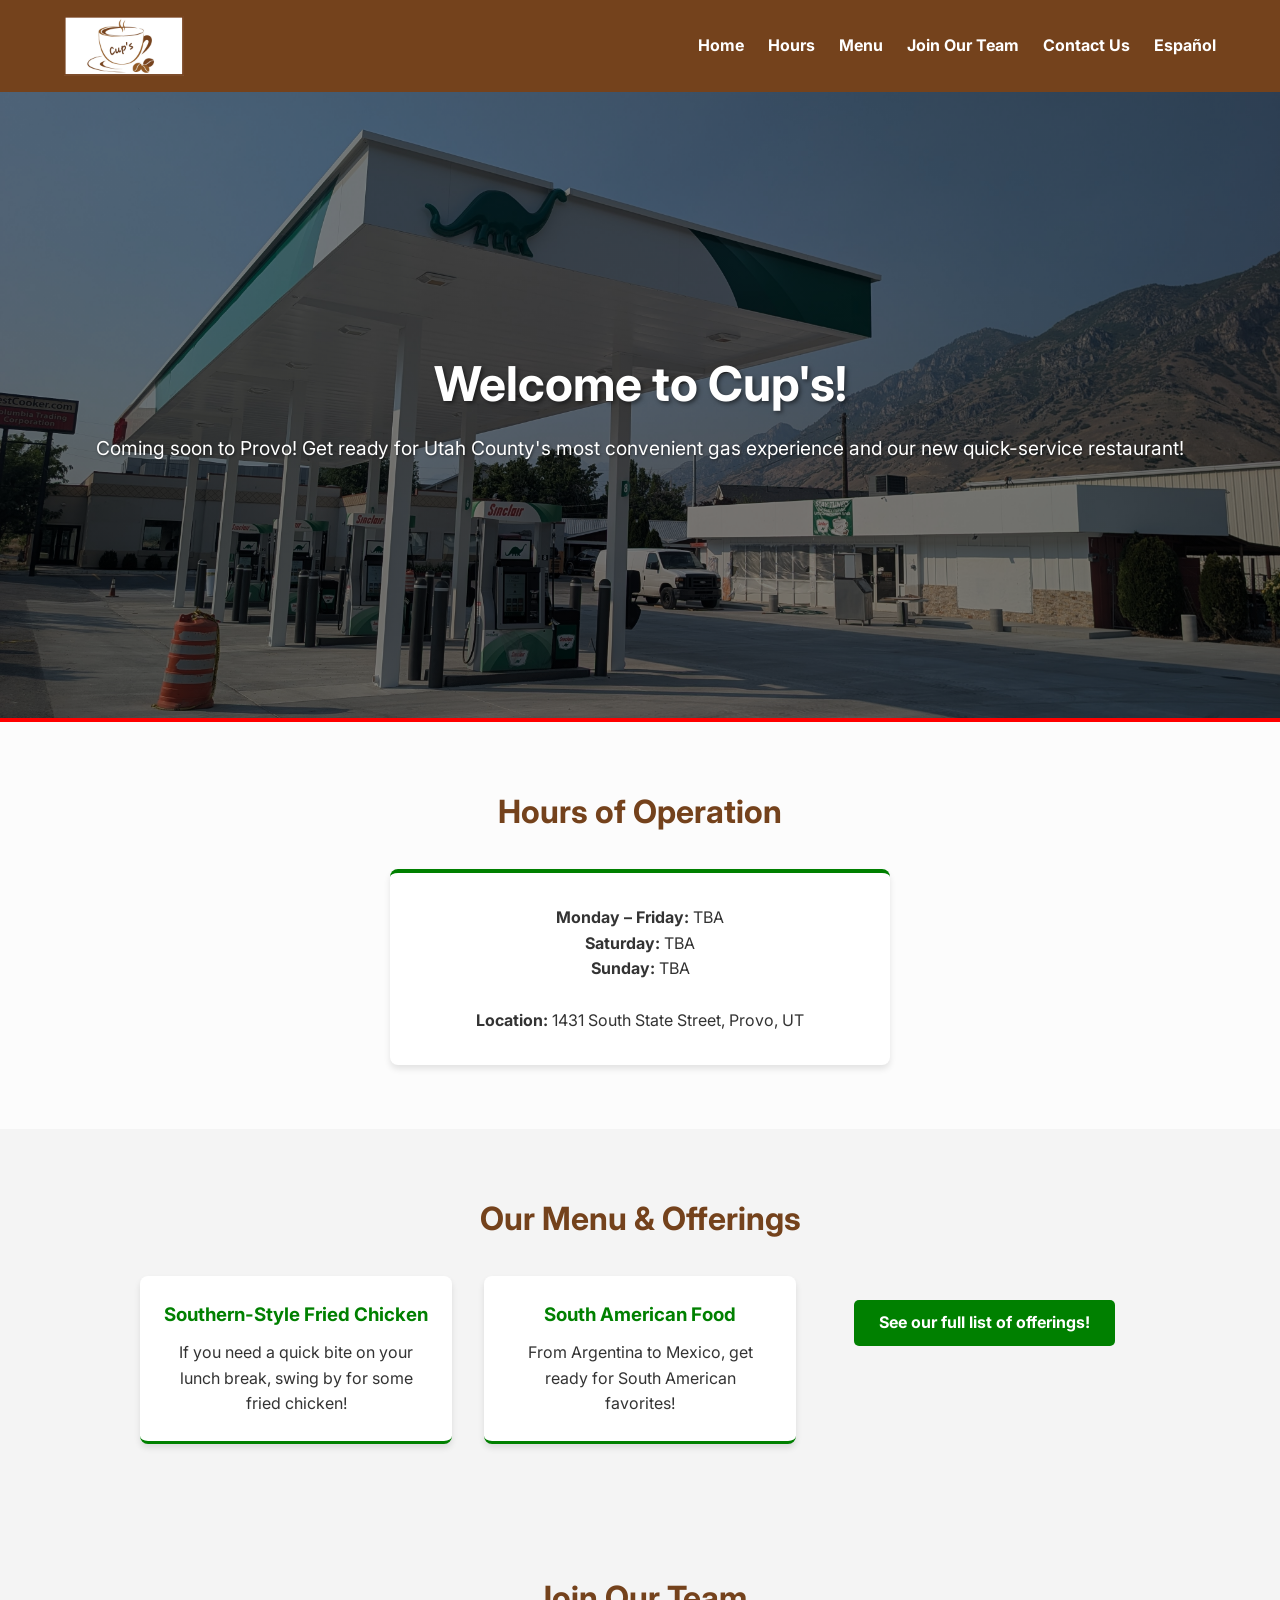
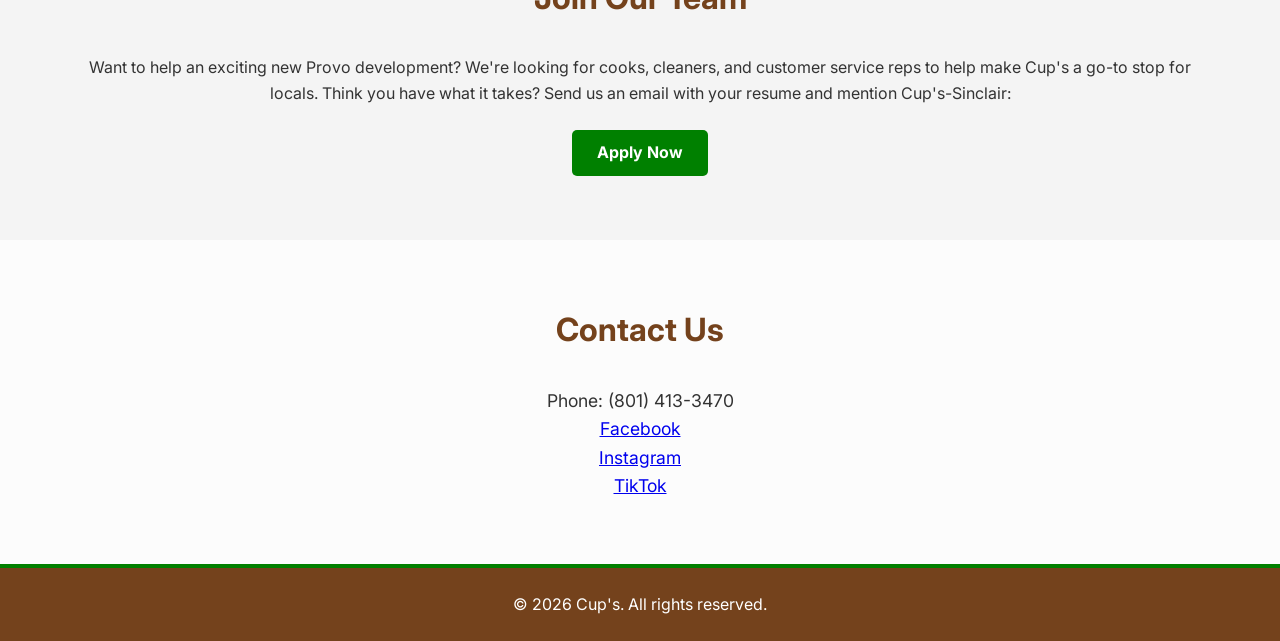
==== index.html @ 908e219f "Add files via upload" ====
<!DOCTYPE html>
<html lang="en">
<head>
    <meta charset="UTF-8">
    <meta name="viewport" content="width=device-width, initial-scale=1.0">
    <title>Cup's</title>
    <link rel="preconnect" href="https://fonts.googleapis.com">
    <link rel="preconnect" href="https://fonts.gstatic.com" crossorigin>
    <link href="https://fonts.googleapis.com/css2?family=Inter:wght@400;600;700&display=swap" rel="stylesheet">
    <link rel="stylesheet" href="css/style.css">
</head>
<body>

    <!-- HEADER & NAVIGATION -->
    <header>
        <div class="logo">
            <a href="/">
                <img src="images/Cup's Vector.pdf.jpg" alt="Cup's Logo" class="header-logo">
            </a>
        </div>
        <nav>
            <ul>
                <li><a href="#home">Home</a></li>
                <li><a href="#hours">Hours</a></li>
                <li><a href="#menu">Menu</a></li>
                <li><a href="#careers">Join Our Team</a></li>
                <li><a href="#about">Contact Us</a></li>
                <li><a href="index-es.html" target="_blank">Español</a></li>
            </ul>
        </nav>
    </header>

    <!-- HOME/HERO SECTION (Add your main photo here) -->
    <section id="home" class="hero">
        <!-- To add a background image, you'll edit the .hero class in the CSS file -->
        <div class="hero-content">
            <h2>Welcome to Cup's!</h2>
            <p>Coming soon to Provo! Get ready for Utah County's most convenient gas experience and our new quick-service restaurant!</p>
        </div>
    </section>

    <!-- HOURS SECTION -->
    <section id="hours" class="content-section">
        <h2>Hours of Operation</h2>
        <div class="hours-box">
            <p><strong>Monday &ndash; Friday:</strong> TBA</p>
            <p><strong>Saturday:</strong> TBA</p>
            <p><strong>Sunday:</strong> TBA</p>
            <br>
            <p><strong>Location:</strong> 1431 South State Street, Provo, UT</p>
        </div>
    </section>

    <!-- MENU SECTION -->
    <section id="menu" class="content-section bg-light">
        <h2>Our Menu & Offerings</h2>
        <div class="menu-grid">
            <div class="menu-item">
                <h3>Southern-Style Fried Chicken</h3>
                <p>If you need a quick bite on your lunch break, swing by for some fried chicken!</p>
            </div>
            <div class="menu-item">
                <h3>South American Food</h3>
                <p>From Argentina to Mexico, get ready for South American favorites!</p>
                 
            </div>
             <div>
                <a href="./images/Our Menu.pdf" class="apply-btn" target="_blank">See our full list of offerings!</a>
            </div>
        </div>   
    </section>

    <!-- JOIN OUR TEAM SECTION -->
    <section id ="careers" class="content-section bg-light">
        <h2>Join Our Team</h2>
        <p>Want to help an exciting new Provo development? We're looking for cooks, cleaners, and customer service reps to help make Cup's a go-to stop for locals. Think you have what it takes? Send us an email with your resume and mention Cup's-Sinclair:</p>
        <a href="mailto:boscanfoods@gmail.com" class="apply-btn" target="_blank">Apply Now</a>
    </section>

    <!-- ABOUT US SECTION -->
    <section id="about" class="content-section">
        <!-- <h2>About Us</h2> -->
        <!-- You can add a photo of your team or storefront right here -->
        <!-- <img src="your-image.jpg" alt="Our Storefront" class="about-image"> -->
        <!-- <p>We are a locally owned and operated gas station and restaurant dedicated to serving our community. Whether you're filling up the tank, grabbing a quick bite on your lunch break, or picking up something you forgot on the way home, we've got you covered with fast, friendly service.</p>
        <br> -->
        <h2>Contact Us</h2>
        <p>Phone: (801) 413-3470</p>
        <p><a href="https://www.facebook.com/profile.php?id=61591432169184" target="_blank">Facebook</a></p>
        <p><a href="https://www.instagram.com/cupssinclair/" target="_blank">Instagram</a></p>
        <p><a href="https://www.tiktok.com/@cupsinclair" target="_blank">TikTok</a></p>
    </section> 

    <!-- FOOTER -->
    <footer>
        <p>&copy; 2026 Cup's. All rights reserved.</p>
    </footer>

</body>
</html>
---- css/style.css ----
/* --- GLOBAL STYLES --- */
* {
    margin: 0;
    padding: 0;
    box-sizing: border-box;
    font-family: 'Inter', sans-serif; /* This is the new, modern font! */
}

body {
    line-height: 1.6;
    color: #333;
    background-color: #fcfcfc;
}

/* --- HEADER & NAV --- */
header {
    background-color: #74421c; /* Convenience Store Brown */
    color: #fff;
    padding: 1rem 5%;
    display: flex;
    justify-content: space-between;
    align-items: center;
    position: sticky;
    top: 0;
    z-index: 100;
}

header h1 {
    
    font-size: 1.5rem;
}
.header-logo {
    max-height: 60px; /* This restricts the height so it fits nicely in the header */
    width: auto;      /* This ensures the image doesn't get stretched or squished */
    display: block;
}
nav ul {
    list-style: none;
    display: flex;
    gap: 1.5rem;
}

nav a {
    color: #fff;
    text-decoration: none;
    font-weight: bold;
    transition: color 0.3s ease;
}

nav a:hover {
    color: #FF0000; /* Sinclair Red */
}

/* --- HERO SECTION --- */
.hero {
    /* To add your business photo, replace the background color with a background-image property:
       background-image: url('your-store-photo.jpg'); */
    background-image: linear-gradient(rgba(0,0,0,0.5),rgba(0,0,0,0.5)), url('../images/Storefront.jpg');
    background-size: cover;
    background-position: center 45%;
    height: 70vh;
    display: flex;
    align-items: center;
    justify-content: center;
    text-align: center;
    color: white;
    padding: 0 20px;
    border-bottom: 4px solid #FF0000; /* Sinclair Red Accent */
}

.hero-content h2 {
    font-size: 3rem;
    margin-bottom: 10px;
    text-shadow: 2px 2px 4px rgba(0,0,0,0.5);
}

.hero-content p {
    font-size: 1.2rem;
    text-shadow: 1px 1px 3px rgba(0,0,0,0.5);
}

/* --- CONTENT SECTIONS --- */
.content-section {
    padding: 4rem 5%;
    text-align: center;
    scroll-margin-top: 80px;
}

.content-section h2 {
    font-size: 2rem;
    margin-bottom: 2rem;
    color: #74421c; /* Convenience Store Brown */
}

.bg-light {
    background-color: #f4f4f4;
}

/* --- HOURS SECTION --- */
.hours-box {
    max-width: 500px;
    margin: 0 auto;
    background: #fff;
    padding: 2rem;
    border-radius: 8px;
    box-shadow: 0 4px 6px rgba(0,0,0,0.1);
    border-top: 4px solid #008000; /* Sinclair Green Accent */
}

/* --- MENU GRID --- */
.menu-grid {
    display: grid;
    grid-template-columns: repeat(auto-fit, minmax(250px, 1fr));
    gap: 2rem;
    max-width: 1000px;
    margin: 0 auto;
}

.menu-item {
    background: #fff;
    padding: 1.5rem;
    border-radius: 8px;
    box-shadow: 0 4px 6px rgba(0,0,0,0.1);
    border-bottom: 3px solid #008000; /* Sinclair Green Accent */
}

.menu-item h3 {
    margin-bottom: 10px;
    color: #008000; /* Sinclair Green */
}

/* --- ABOUT US --- */
.about-image {
    max-width: 100%;
    height: auto;
    border-radius: 8px;
    margin-bottom: 1.5rem;
}

#about p {
    max-width: 800px;
    margin: 0 auto;
    font-size: 1.1rem;
}

/* ---CAREERS BUTTON --- */
.apply-btn {
    display: inline-block;
    margin-top: 1.5rem;
    padding: 10px 25px;
    background-color: #008000; /*Sinclair Green */
    color: #fff;
    text-decoration: none;
    font-weight: bold;
    border-radius: 5px;
    transition: background-color 0.3s ease;
}
.apply-btn:hover {
    background-color: #74421c; /*Changes to Convenience Store Brown When Clicked */
}

/* --- FOOTER --- */
footer {
    background-color: #74421c; /* Convenience Store Brown */
    color: #fff;
    text-align: center;
    padding: 1.5rem 0;
    margin-top: 1 rem;
    border-top: 4px solid #008000; /* Sinclair Green Accent */
}

/* --- MOBILE RESPONSIVENESS --- */
@media (max-width: 768px) {
    header {
        flex-direction: column;
        gap: 1rem;
    }
    .hero-content h2 {
        font-size: 2rem;
    }
}
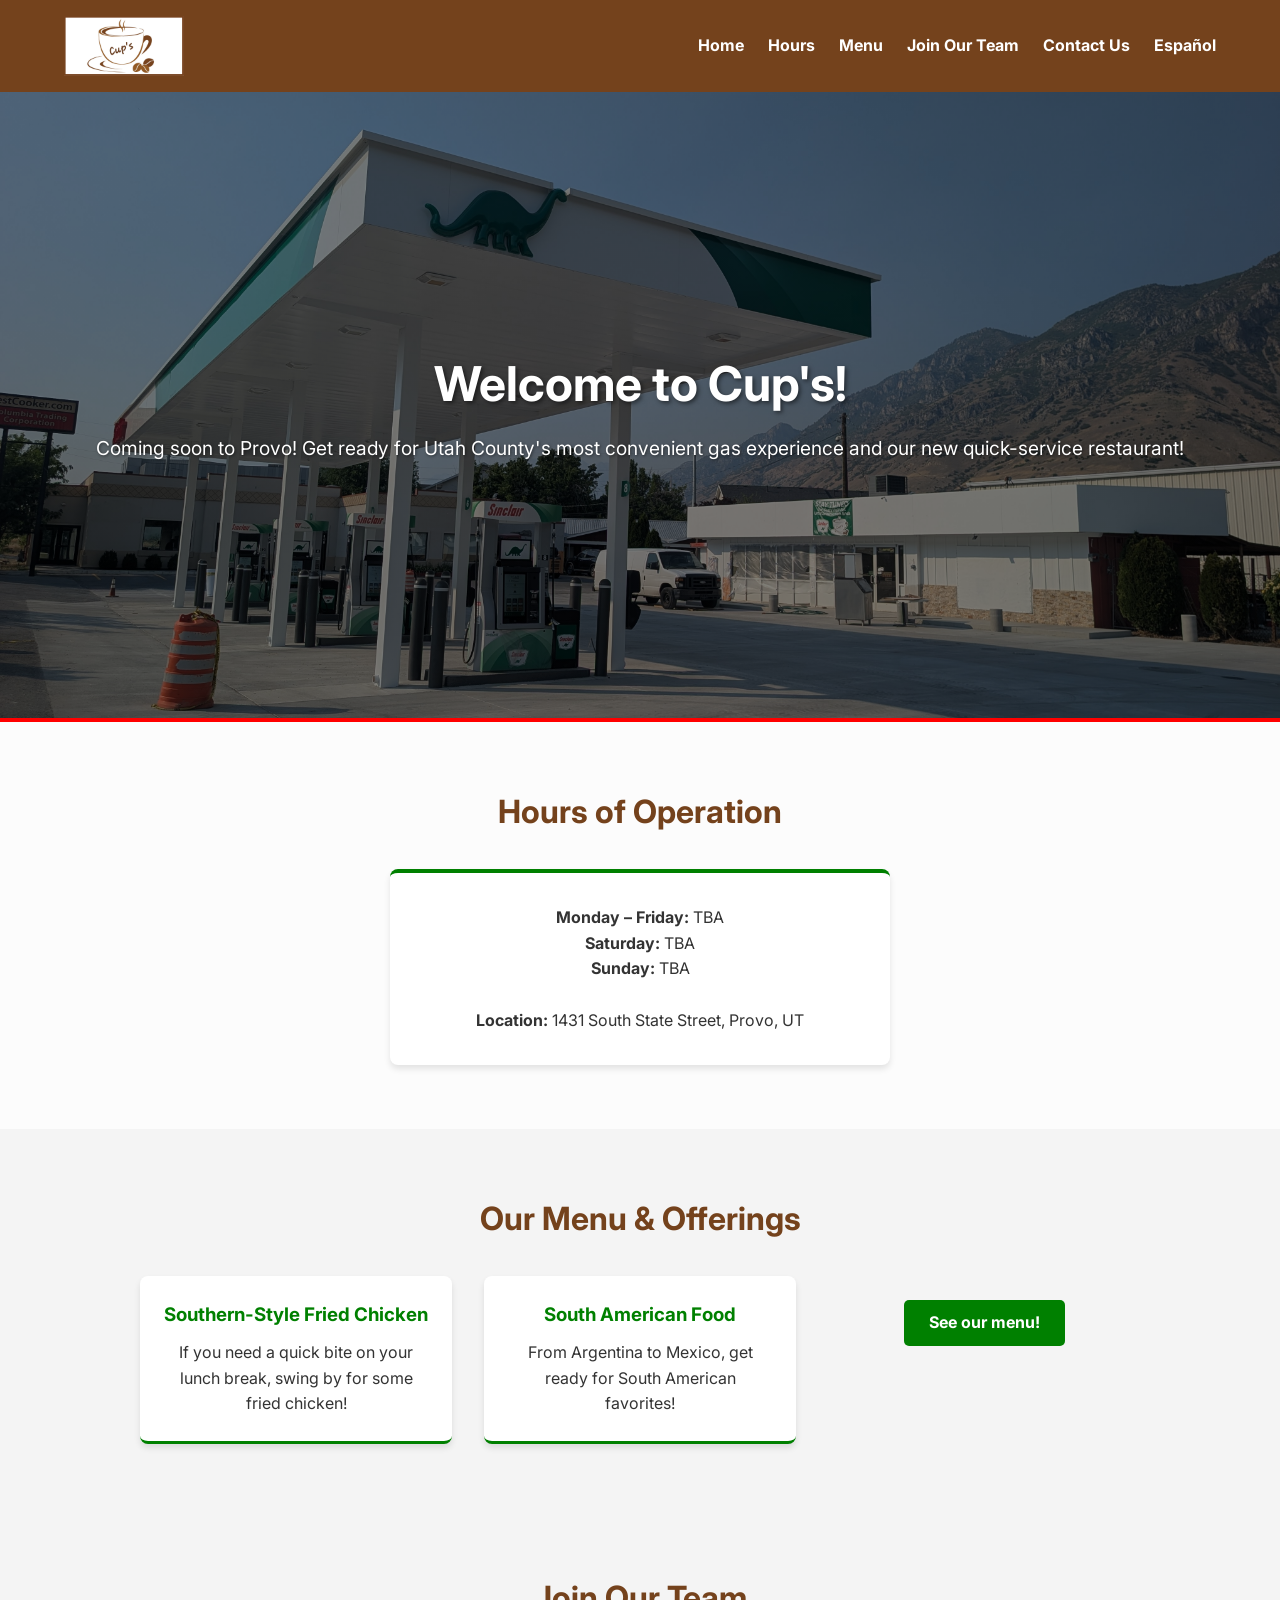
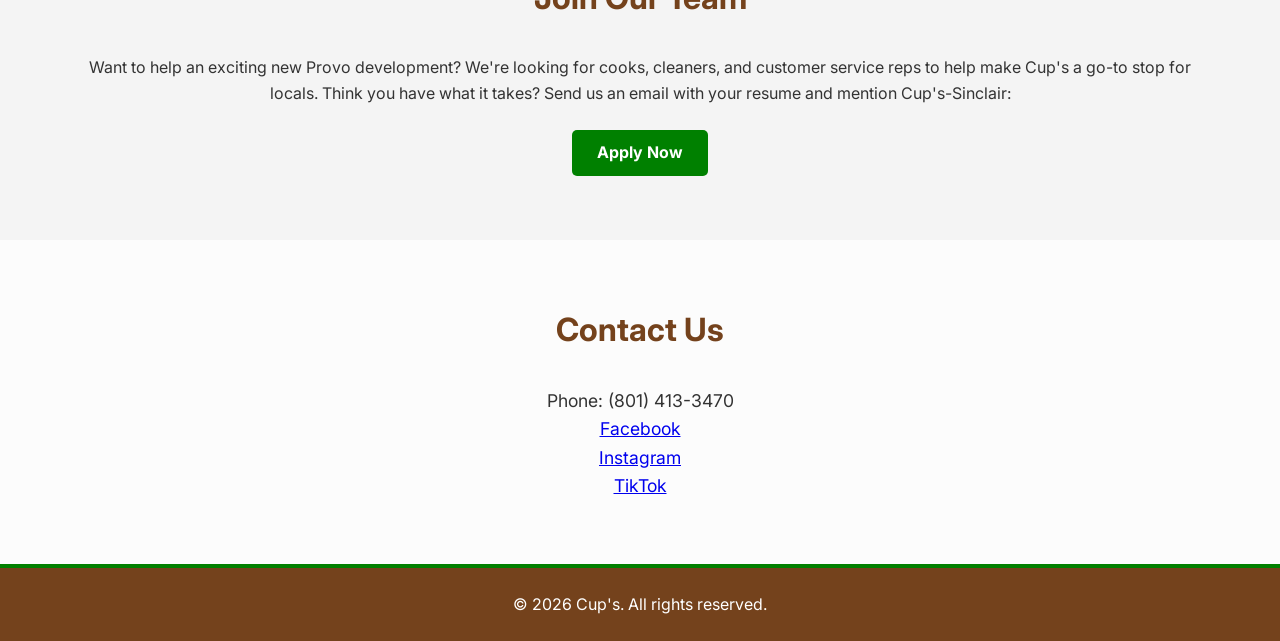
==== commit b4b02948: "Add files via upload" ====
--- a/index.html
+++ b/index.html
@@ -65,7 +65,7 @@
                  
             </div>
              <div>
-                <a href="./images/Our Menu.pdf" class="apply-btn" target="_blank">See our full list of offerings!</a>
+                <a href="./images/Our Menu.pdf" class="apply-btn" target="_blank">See our menu!</a>
             </div>
         </div>   
     </section>
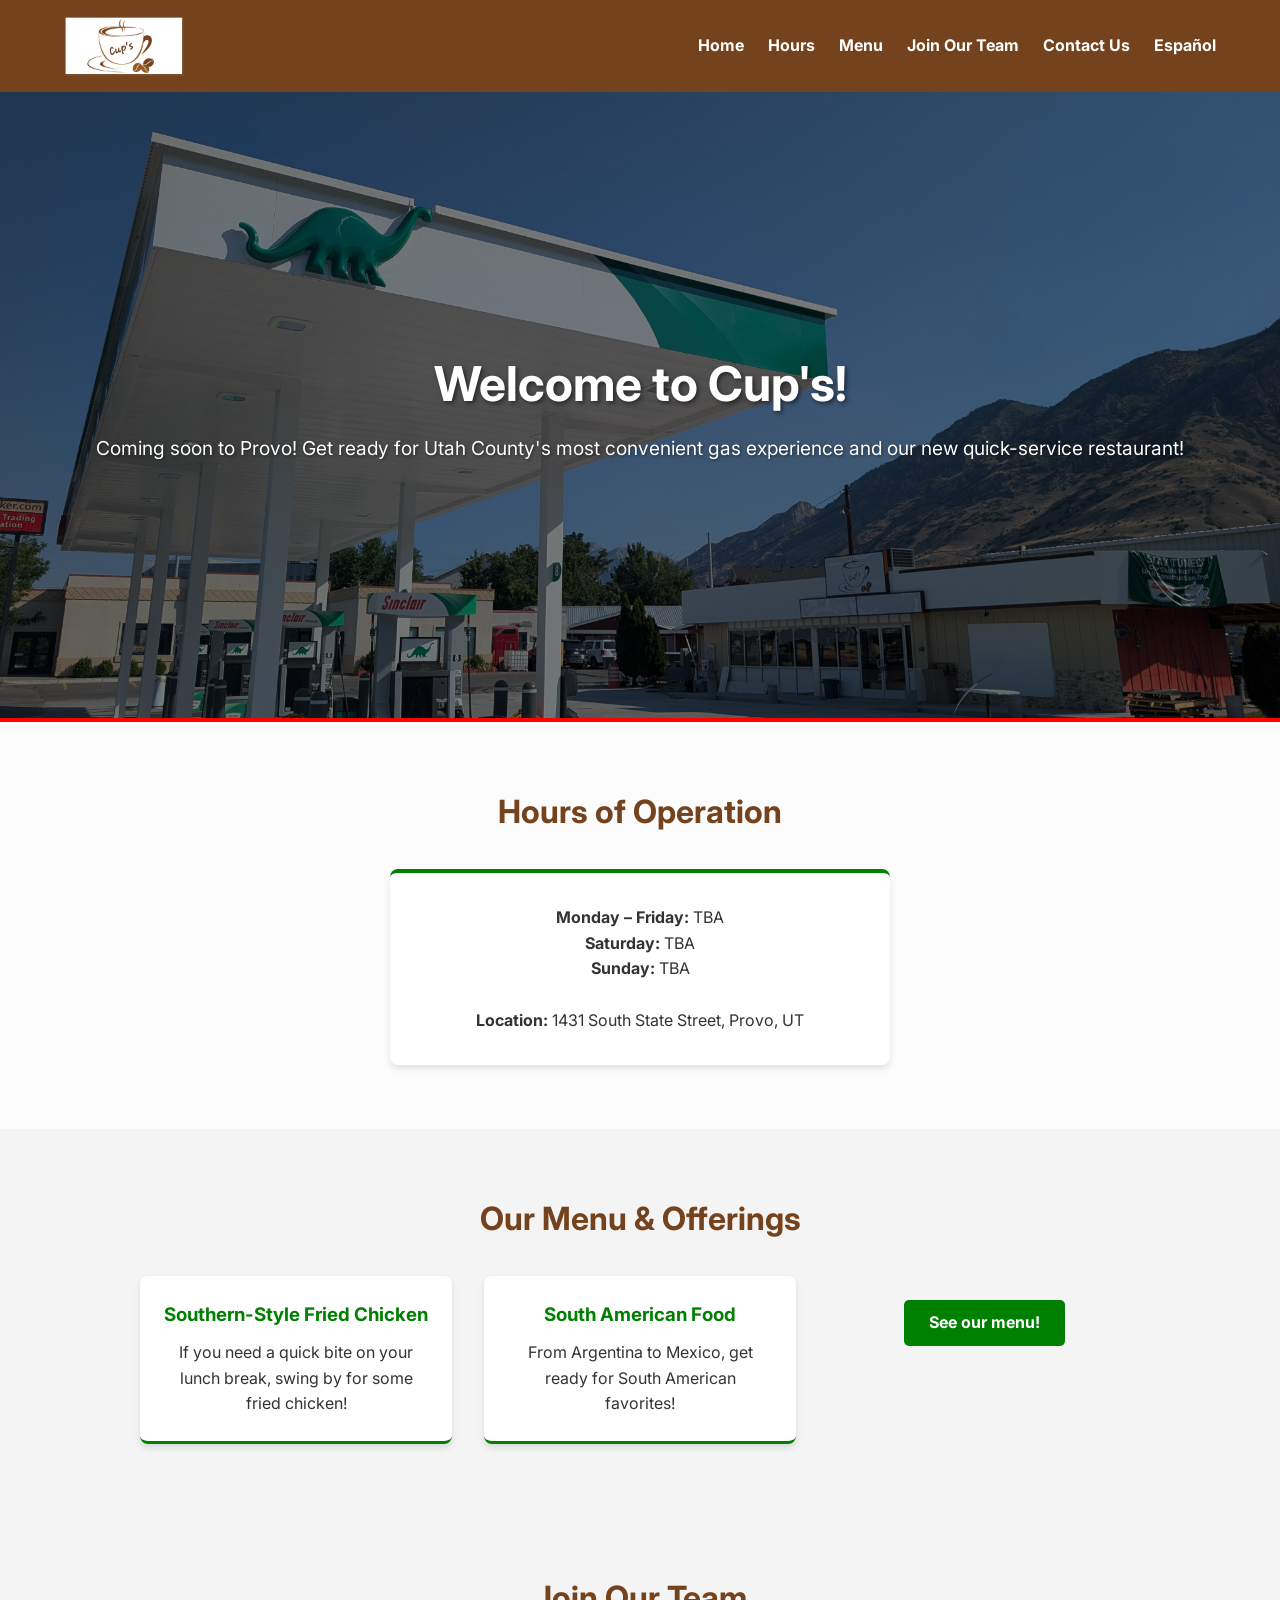
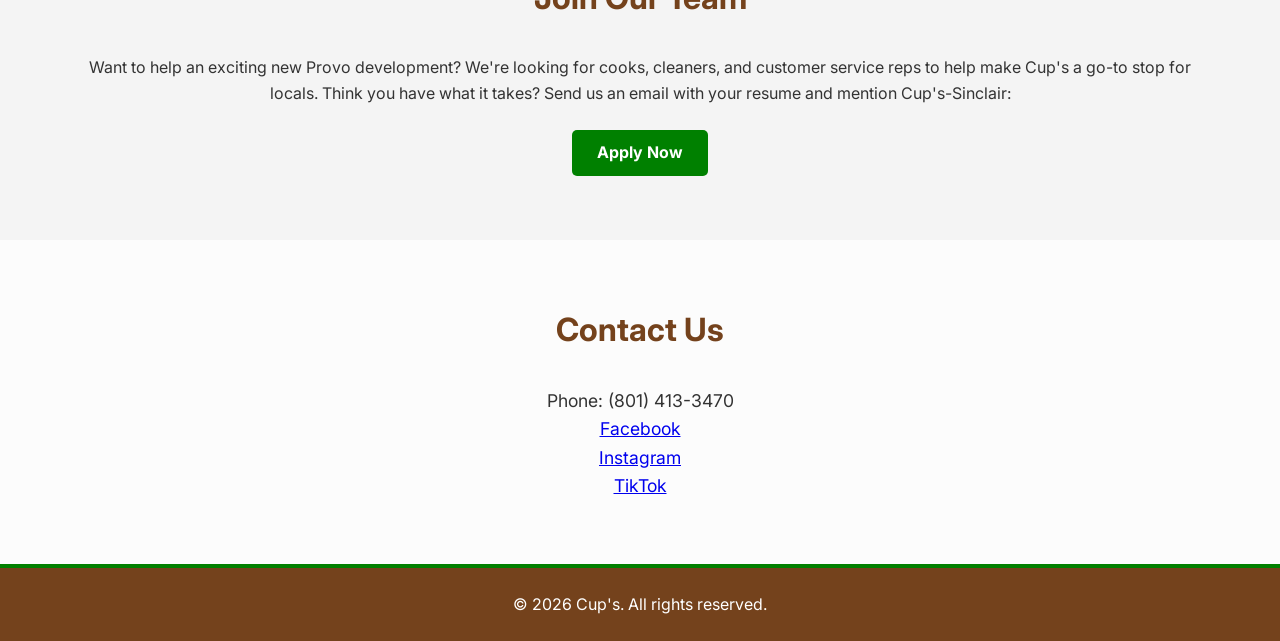
==== commit 3760e127: "Add files via upload" ====
--- a/index.html
+++ b/index.html
@@ -1,9 +1,19 @@
 <!DOCTYPE html>
 <html lang="en">
 <head>
+    <!-- Google tag (gtag.js) -->
+<script async src="https://www.googletagmanager.com/gtag/js?id=G-DB7R8GHNXZ"></script>
+<script>
+  window.dataLayer = window.dataLayer || [];
+  function gtag(){dataLayer.push(arguments);}
+  gtag('js', new Date());
+
+  gtag('config', 'G-DB7R8GHNXZ');
+</script>
     <meta charset="UTF-8">
     <meta name="viewport" content="width=device-width, initial-scale=1.0">
     <title>Cup's</title>
+    <link rel="icon" type="image/png" href="./images/CupsLogoCircle.png">
     <link rel="preconnect" href="https://fonts.googleapis.com">
     <link rel="preconnect" href="https://fonts.gstatic.com" crossorigin>
     <link href="https://fonts.googleapis.com/css2?family=Inter:wght@400;600;700&display=swap" rel="stylesheet">
@@ -87,7 +97,7 @@
         <h2>Contact Us</h2>
         <p>Phone: (801) 413-3470</p>
         <p><a href="https://www.facebook.com/profile.php?id=61591432169184" target="_blank">Facebook</a></p>
-        <p><a href="https://www.instagram.com/cupssinclair/" target="_blank">Instagram</a></p>
+        <p><a href="https://www.instagram.com/sinclaircups/" target="_blank">Instagram</a></p>
         <p><a href="https://www.tiktok.com/@cupsinclair" target="_blank">TikTok</a></p>
     </section> 
 
--- a/css/style.css
+++ b/css/style.css
@@ -55,7 +55,7 @@
 .hero {
     /* To add your business photo, replace the background color with a background-image property:
        background-image: url('your-store-photo.jpg'); */
-    background-image: linear-gradient(rgba(0,0,0,0.5),rgba(0,0,0,0.5)), url('../images/Storefront.jpg');
+    background-image: linear-gradient(rgba(0,0,0,0.5),rgba(0,0,0,0.5)), url('../images/NewWebsiteBanner.jpg');
     background-size: cover;
     background-position: center 45%;
     height: 70vh;
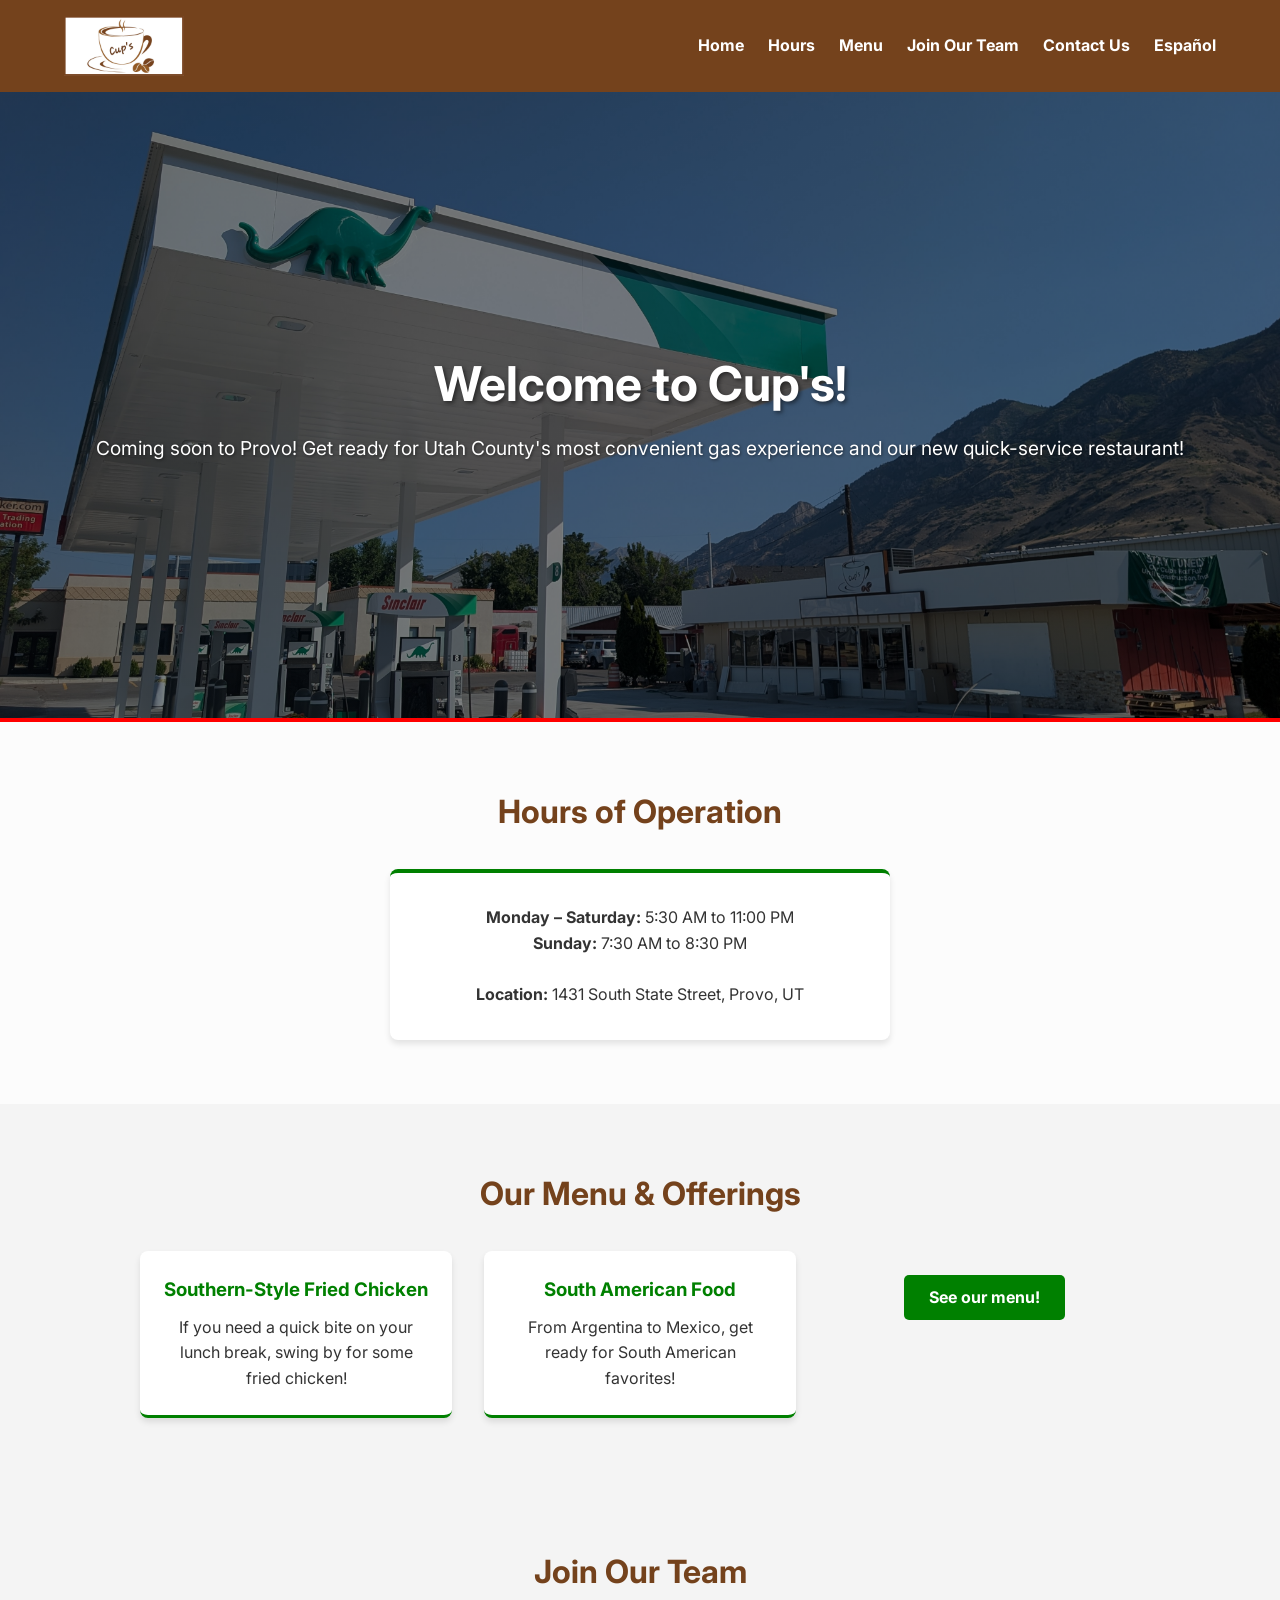
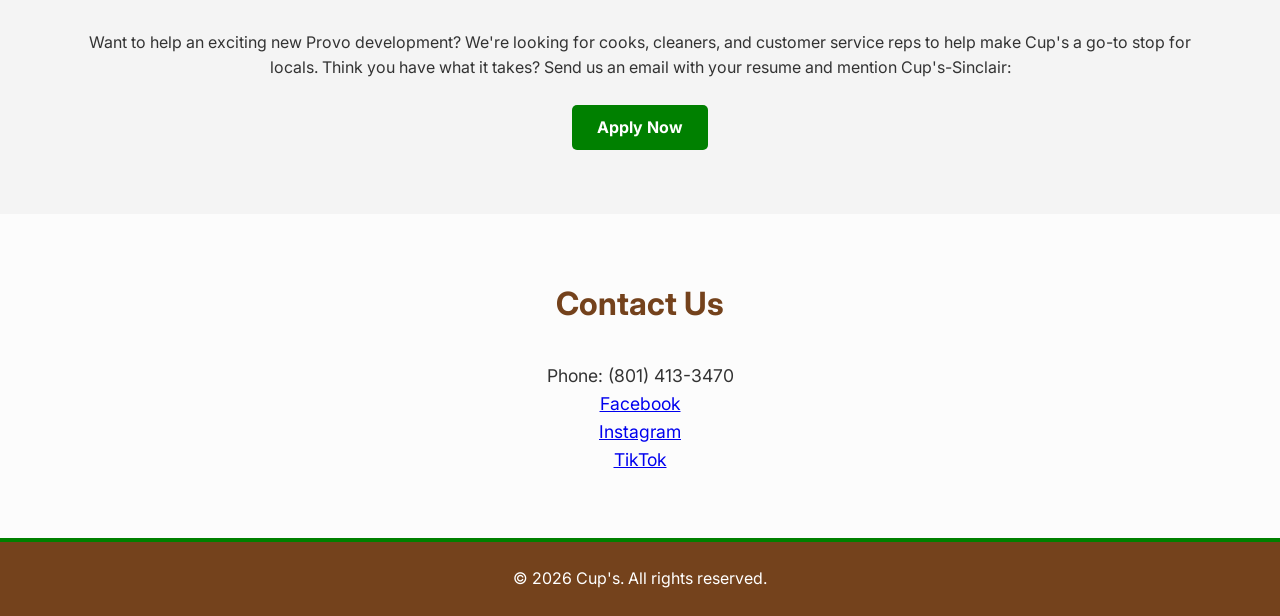
==== commit 18749024: "Add files via upload" ====
--- a/index.html
+++ b/index.html
@@ -53,9 +53,8 @@
     <section id="hours" class="content-section">
         <h2>Hours of Operation</h2>
         <div class="hours-box">
-            <p><strong>Monday &ndash; Friday:</strong> TBA</p>
-            <p><strong>Saturday:</strong> TBA</p>
-            <p><strong>Sunday:</strong> TBA</p>
+            <p><strong>Monday &ndash; Saturday:</strong> 5:30 AM to 11:00 PM</p>
+            <p><strong>Sunday:</strong> 7:30 AM to 8:30 PM</p>
             <br>
             <p><strong>Location:</strong> 1431 South State Street, Provo, UT</p>
         </div>
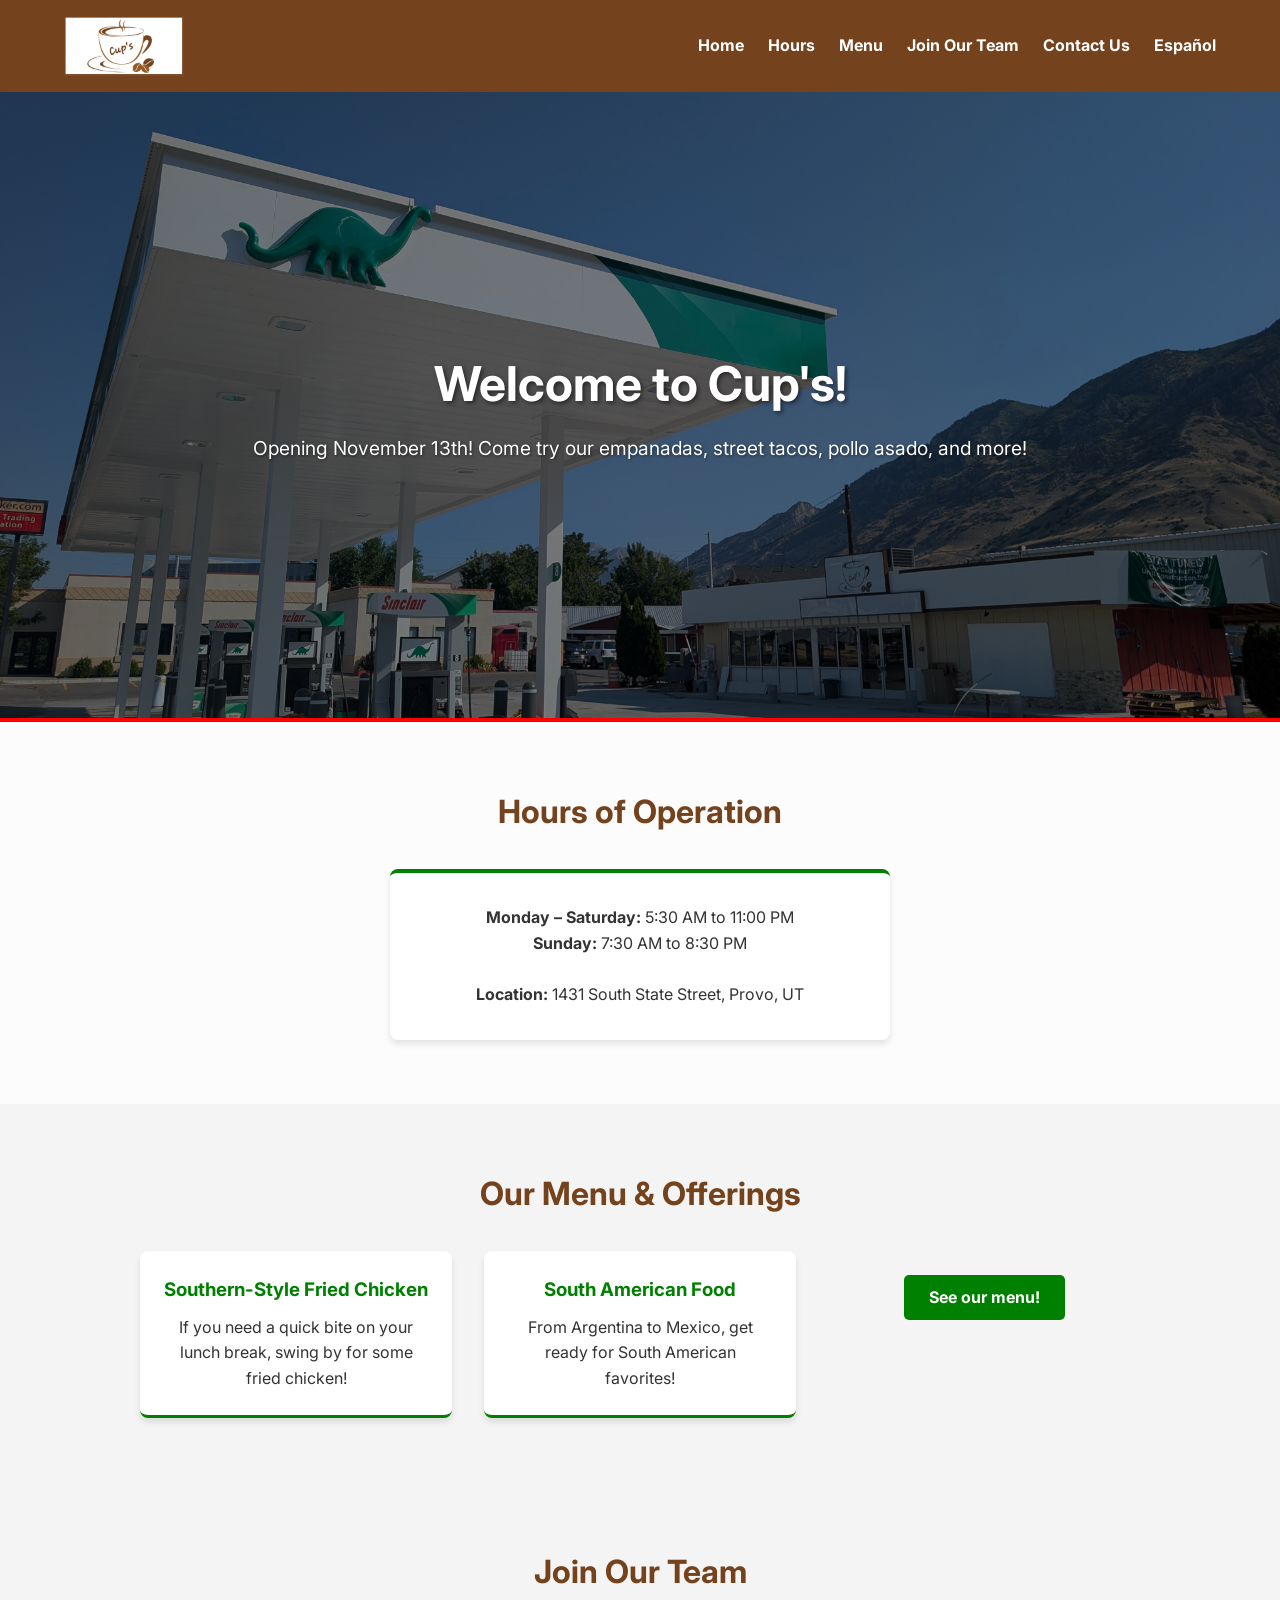
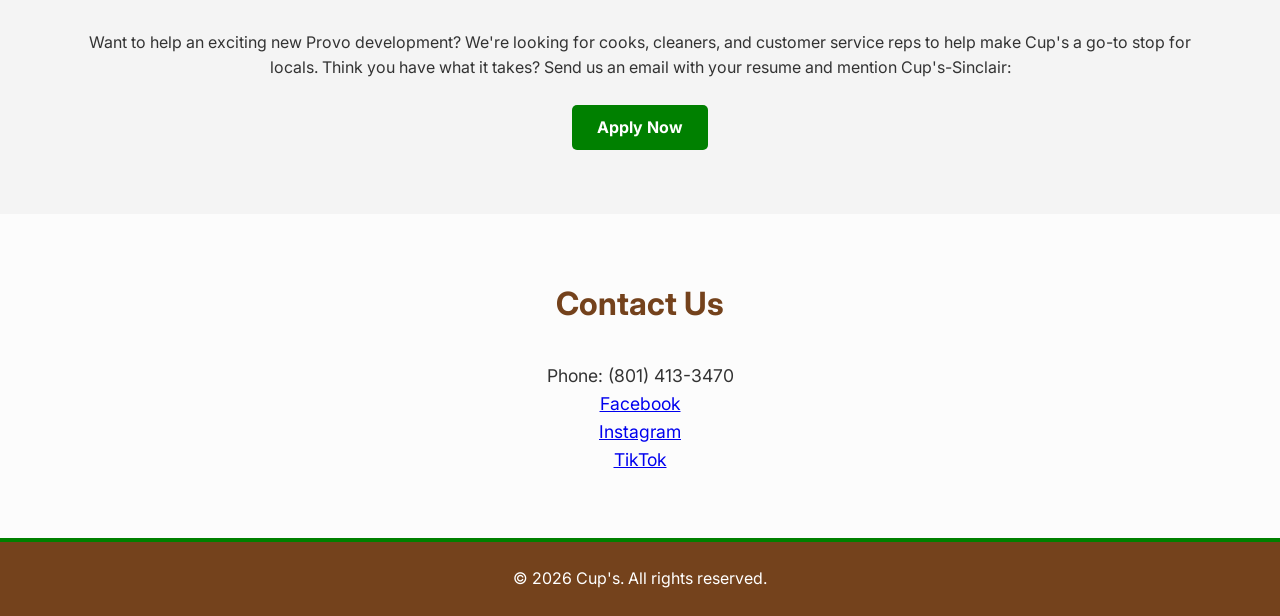
==== commit c21605a1: "Add files via upload" ====
--- a/index.html
+++ b/index.html
@@ -45,7 +45,7 @@
         <!-- To add a background image, you'll edit the .hero class in the CSS file -->
         <div class="hero-content">
             <h2>Welcome to Cup's!</h2>
-            <p>Coming soon to Provo! Get ready for Utah County's most convenient gas experience and our new quick-service restaurant!</p>
+            <p>Opening November 13th! Come try our empanadas, street tacos, pollo asado, and more!</p>
         </div>
     </section>
 
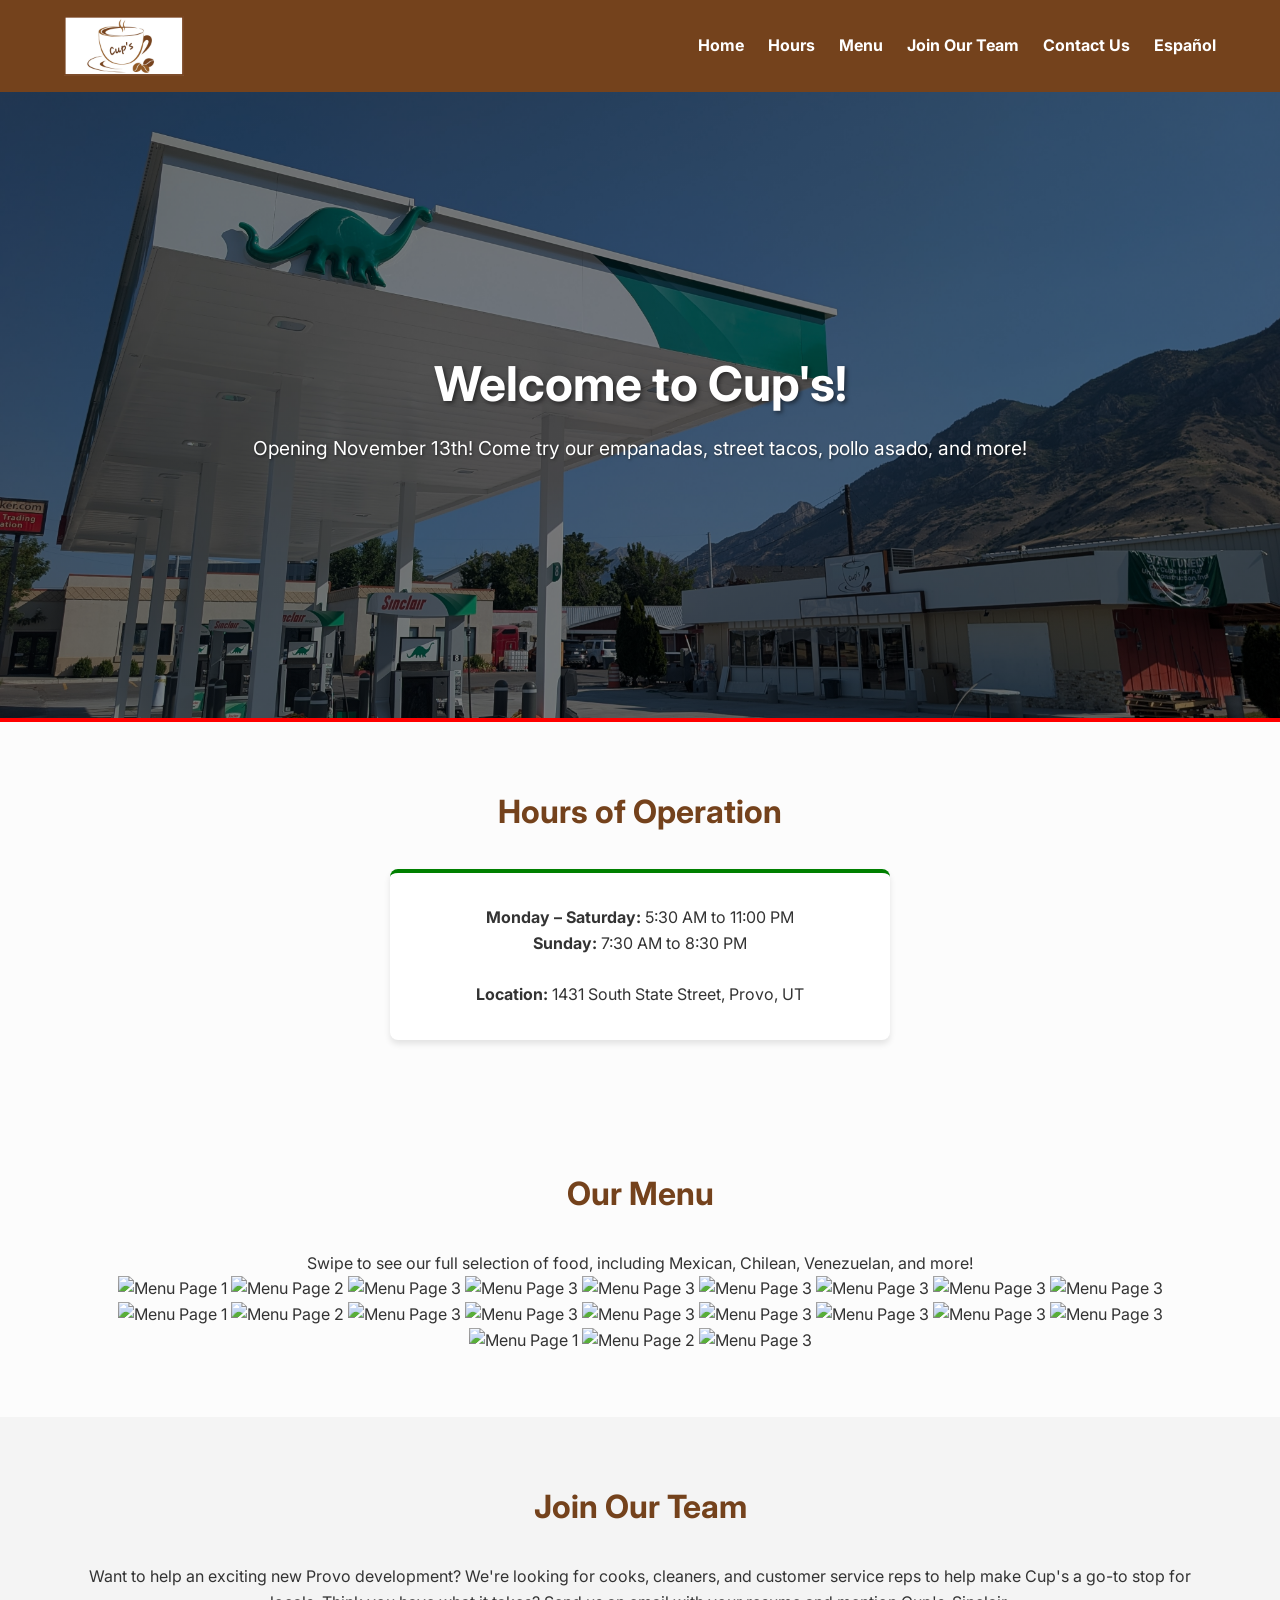
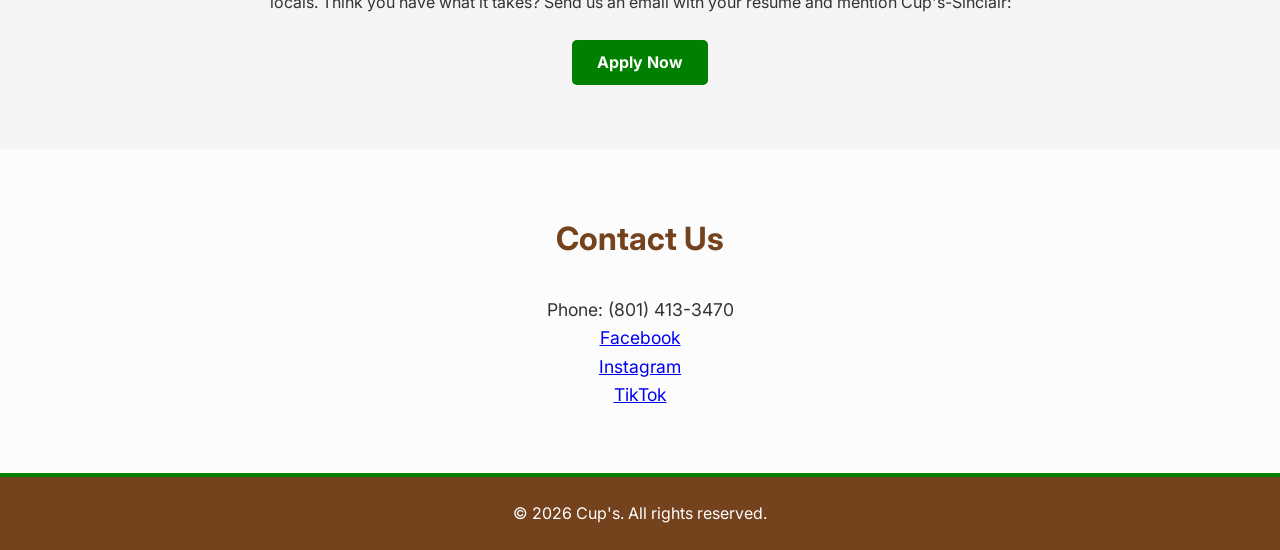
==== commit e180e175: "Add files via upload" ====
--- a/index.html
+++ b/index.html
@@ -61,22 +61,35 @@
     </section>
 
     <!-- MENU SECTION -->
-    <section id="menu" class="content-section bg-light">
-        <h2>Our Menu & Offerings</h2>
-        <div class="menu-grid">
-            <div class="menu-item">
-                <h3>Southern-Style Fried Chicken</h3>
-                <p>If you need a quick bite on your lunch break, swing by for some fried chicken!</p>
-            </div>
-            <div class="menu-item">
-                <h3>South American Food</h3>
-                <p>From Argentina to Mexico, get ready for South American favorites!</p>
-                 
-            </div>
-             <div>
-                <a href="./images/Our Menu.pdf" class="apply-btn" target="_blank">See our menu!</a>
-            </div>
-        </div>   
+        <!-- MENU SECTION -->
+   <section id="menu" class="content-section">
+    <h2>Our Menu</h2>
+    <p>Swipe to see our full selection of food, including Mexican, Chilean, Venezuelan, and more!</p>
+    
+    <!-- The Swipeable Track -->
+    <div class="menu-swipe-track">
+        <img src="./images/2.jpg" alt="Menu Page 1">
+        <img src="./images/3.jpg" alt="Menu Page 2">
+        <img src="./images/4.jpg" alt="Menu Page 3">
+        <img src="./images/5.jpg" alt="Menu Page 3">
+        <img src="./images/6.jpg" alt="Menu Page 3">
+        <img src="./images/7.jpg" alt="Menu Page 3">
+        <img src="./images/8.jpg" alt="Menu Page 3">
+        <img src="./images/9.jpg" alt="Menu Page 3">
+        <img src="./images/10.jpg" alt="Menu Page 3">
+        <img src="./images/11.jpg" alt="Menu Page 1">
+        <img src="./images/12.jpg" alt="Menu Page 2">
+        <img src="./images/13.jpg" alt="Menu Page 3">
+        <img src="./images/14.jpg" alt="Menu Page 3">
+        <img src="./images/15.jpg" alt="Menu Page 3">
+        <img src="./images/16.jpg" alt="Menu Page 3">
+        <img src="./images/17.jpg" alt="Menu Page 3">
+        <img src="./images/18.jpg" alt="Menu Page 3">
+        <img src="./images/19.jpg" alt="Menu Page 3">
+        <img src="./images/20.jpg" alt="Menu Page 1">
+        <img src="./images/21.jpg" alt="Menu Page 2">
+        <img src="./images/22.jpg" alt="Menu Page 3">
+    </div>
     </section>
 
     <!-- JOIN OUR TEAM SECTION -->
